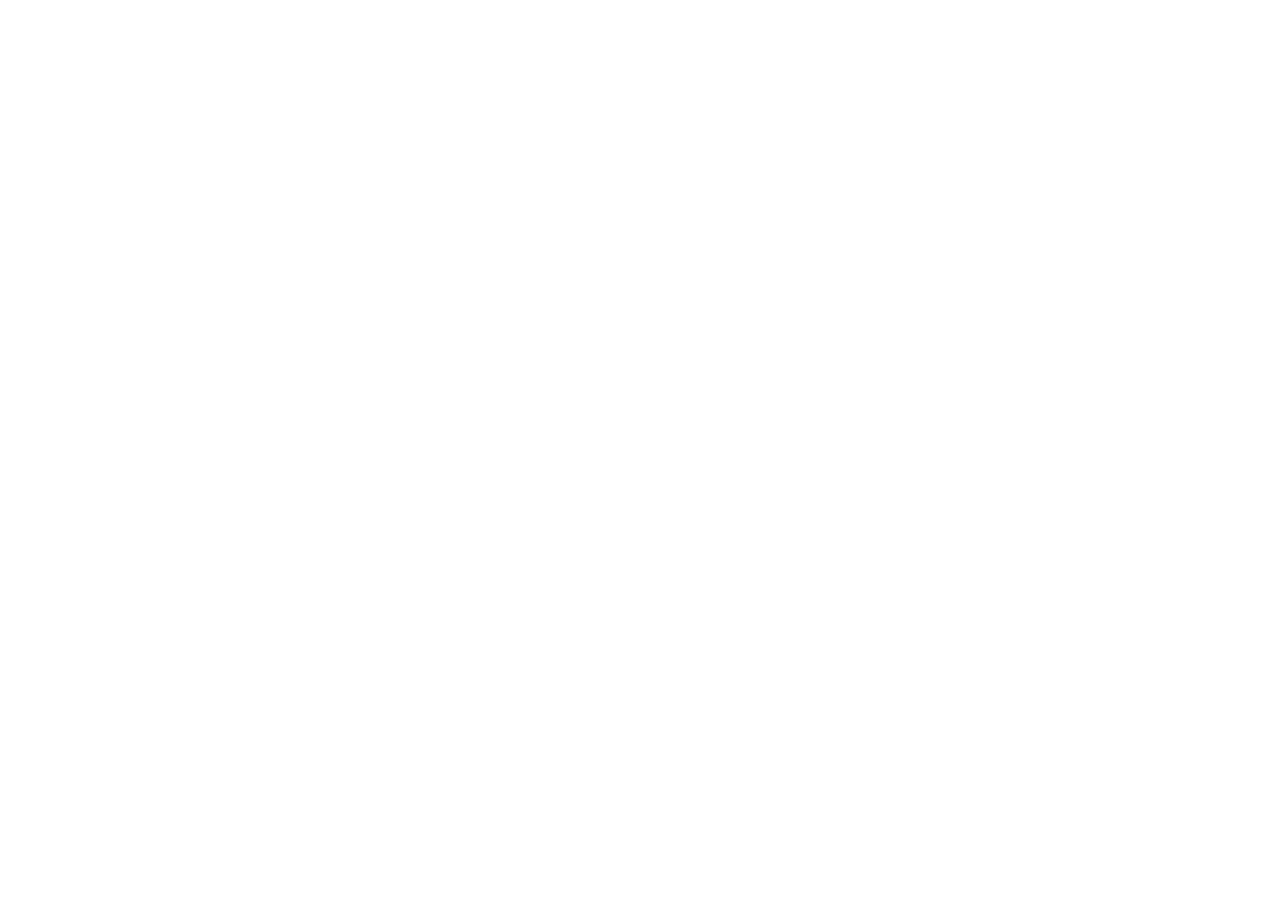
==== index.html @ 9aac25c1 "Initial state" ====
<!DOCTYPE html>
<html lang="en">
<head>
    <meta charset="UTF-8">
    <meta name="viewport" content="width=device-width, initial-scale=1.0">
    <meta http-equiv="X-UA-Compatible" content="ie=edge">
    <title>CSS Grid demo - Home</title>
</head>
<body>
    
</body>
</html>
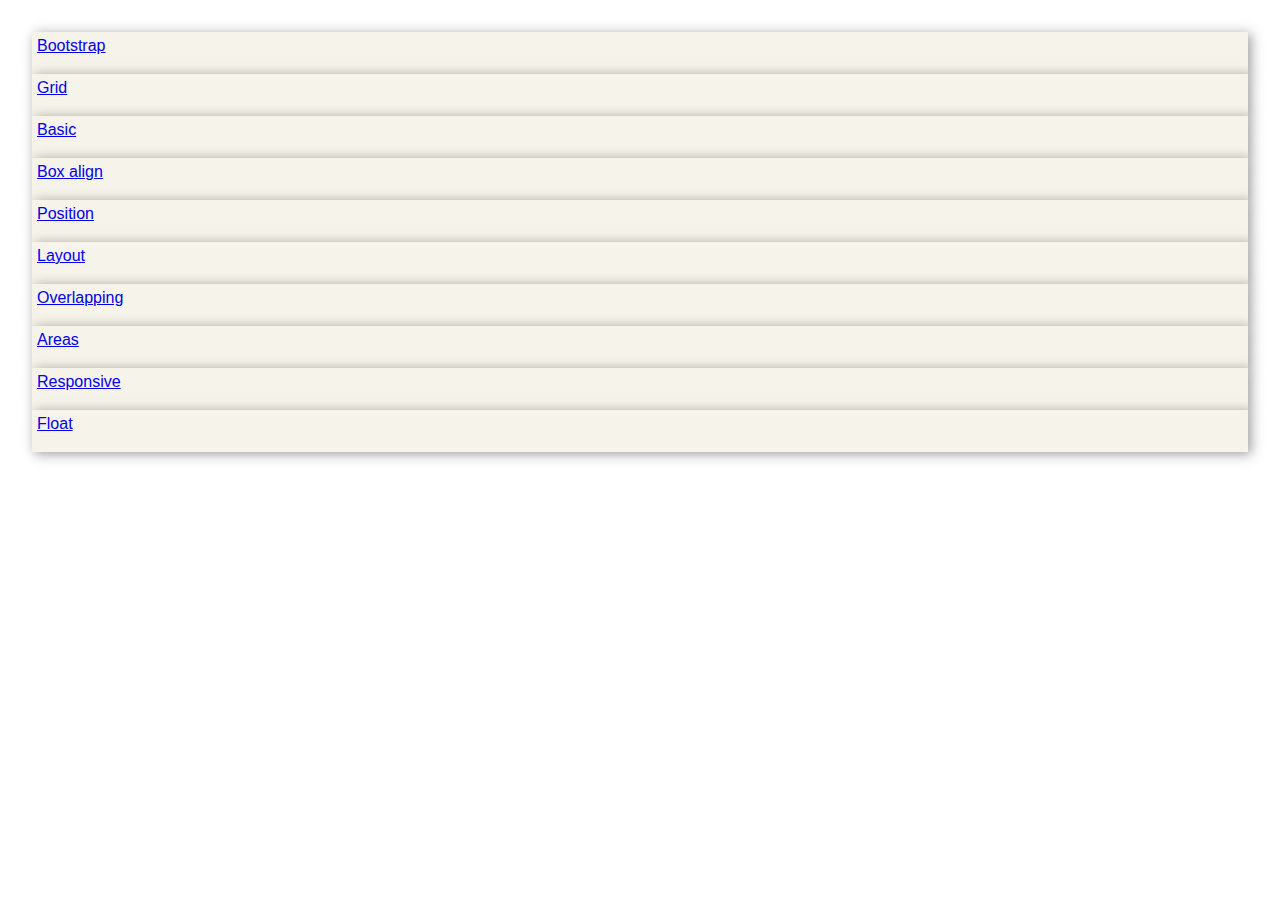
==== commit 6509a760: "Index page added and common CSS files" ====
--- a/index.html
+++ b/index.html
@@ -5,8 +5,20 @@
     <meta name="viewport" content="width=device-width, initial-scale=1.0">
     <meta http-equiv="X-UA-Compatible" content="ie=edge">
     <title>CSS Grid demo - Home</title>
+    <link href="css/styles.css" rel="stylesheet" type="text/css">
 </head>
 <body>
-    
+    <dl>
+        <dt><a href="bootstrap.html">Bootstrap</a></dt>
+        <dt><a href="grid.html">Grid</a></dt>
+        <dt><a href="basic.html">Basic</a></dt>
+        <dt><a href="box-align.html">Box align</a></dt>
+        <dt><a href="position.html">Position</a></dt>
+        <dt><a href="layout.html">Layout</a></dt>
+        <dt><a href="overlap.html">Overlapping</a></dt>
+        <dt><a href="areas.html">Areas</a></dt>
+        <dt><a href="responsive.html">Responsive</a></dt>
+        <dt><a href="float.html">Float</a></dt>
+    </dl>
 </body>
 </html>--- a/css/styles.css
+++ b/css/styles.css
@@ -0,0 +1,45 @@
+* {
+    padding: 0;
+    margin: 0;
+}
+
+body {
+    font-family: sans-serif;
+    padding: 1em;
+}
+
+.container {
+    box-shadow: 0 0 5px 5px rgba(0,0,0,0.25);
+    padding: 1em;
+}
+
+.box {
+    box-shadow: 0 0 3px 3px rgba(0,0,0,0.2);
+    padding: 5px;
+
+    background-color: #1EAAFC;
+    background-image: linear-gradient(130deg, #6C52D9 0%, #1EAAFC 85%, #3EDFD7 100%);
+    color: #fff;
+    border-radius: 4px;
+    border: 3px solid #171717;
+}
+
+dl {
+    display: block;
+    margin: 1em;
+}
+
+dt {
+    background: #f6f3ea;
+    box-shadow: 3px 2px 12px rgba(0, 0, 0, 0.4);
+    min-height: 32px;
+    padding: 5px;
+}
+
+.bar {
+    position: absolute;
+    top: 10px;
+    right: 10px;
+    border: solid 2px lime;
+    background: darkgrey;
+}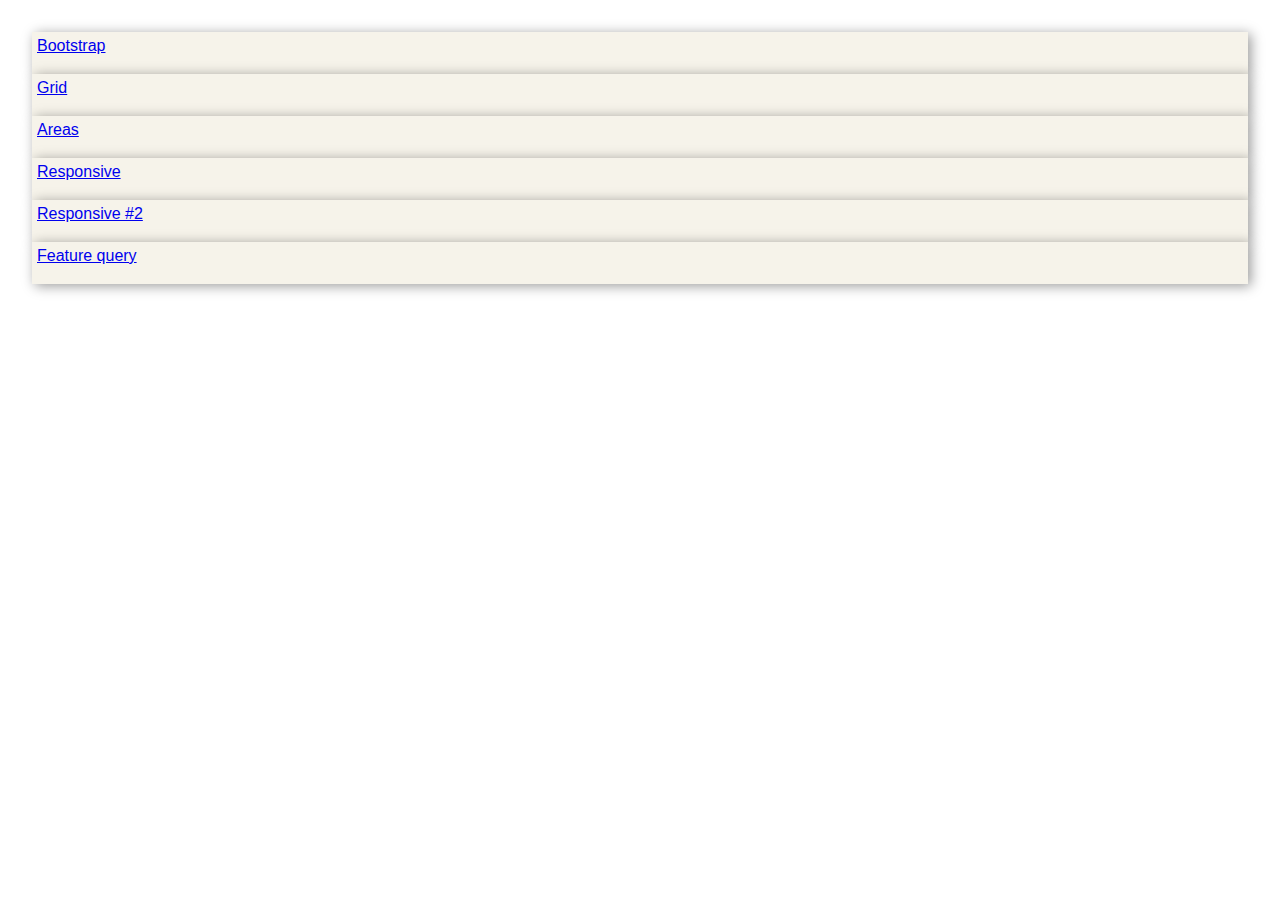
==== commit 5a16a701: "Other pages added with initial markup" ====
--- a/index.html
+++ b/index.html
@@ -9,16 +9,12 @@
 </head>
 <body>
     <dl>
-        <dt><a href="bootstrap.html">Bootstrap</a></dt>
-        <dt><a href="grid.html">Grid</a></dt>
-        <dt><a href="basic.html">Basic</a></dt>
-        <dt><a href="box-align.html">Box align</a></dt>
-        <dt><a href="position.html">Position</a></dt>
-        <dt><a href="layout.html">Layout</a></dt>
-        <dt><a href="overlap.html">Overlapping</a></dt>
-        <dt><a href="areas.html">Areas</a></dt>
-        <dt><a href="responsive.html">Responsive</a></dt>
-        <dt><a href="float.html">Float</a></dt>
+        <dt><a href="00_bootstrap.html">Bootstrap</a></dt>
+        <dt><a href="01_grid.html">Grid</a></dt>
+        <dt><a href="02_areas.html">Areas</a></dt>
+        <dt><a href="03_responsive.html">Responsive </a></dt>
+        <dt><a href="04_responsive2.html">Responsive #2</a></dt>
+        <dt><a href="05_feature-query.html">Feature query</a></dt>
     </dl>
 </body>
 </html>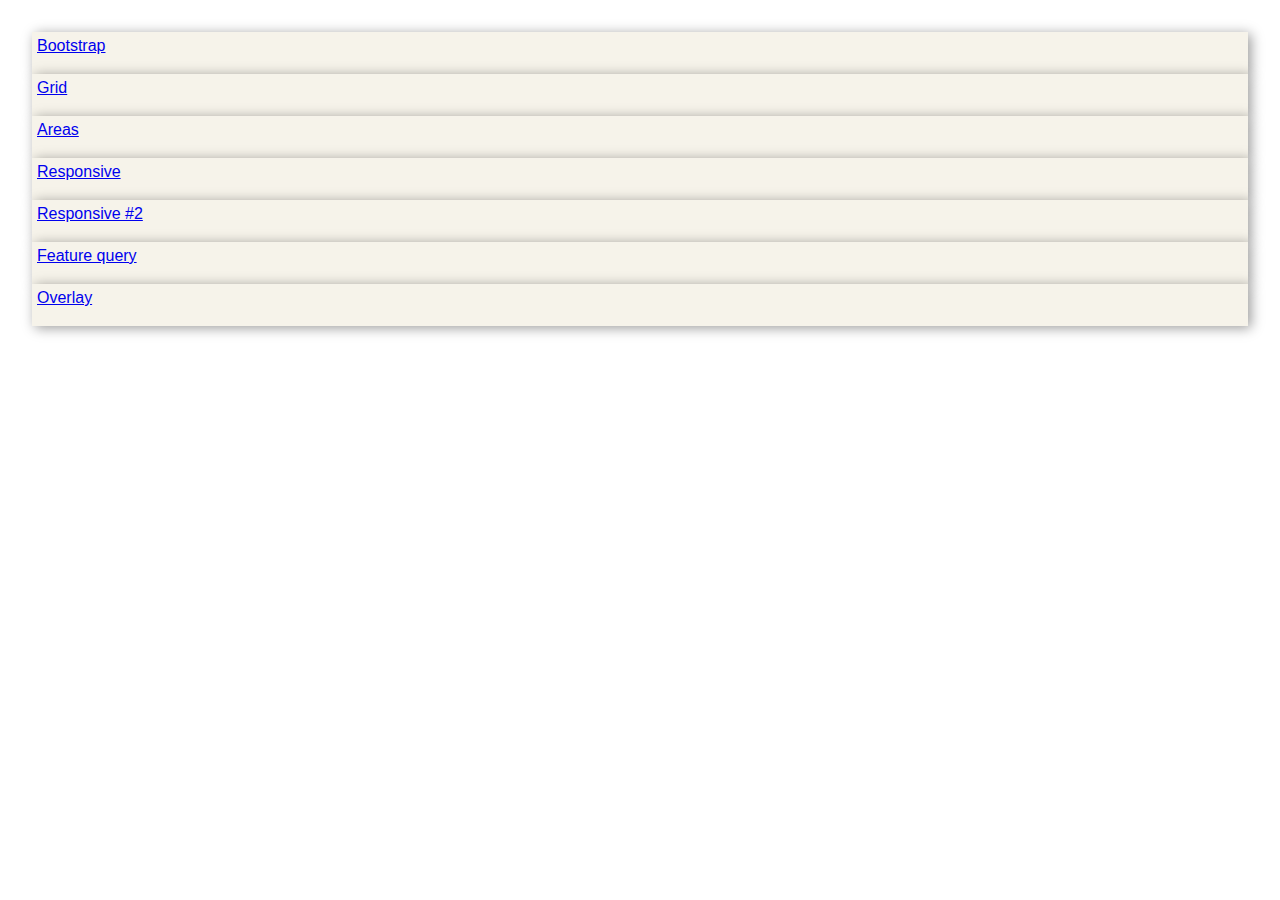
==== commit 89820012: "Overlay sample fix and updated index page" ====
--- a/index.html
+++ b/index.html
@@ -15,6 +15,7 @@
         <dt><a href="03_responsive.html">Responsive </a></dt>
         <dt><a href="04_responsive2.html">Responsive #2</a></dt>
         <dt><a href="05_feature-query.html">Feature query</a></dt>
+        <dt><a href="99_overlay.html">Overlay</a></dt>
     </dl>
 </body>
 </html>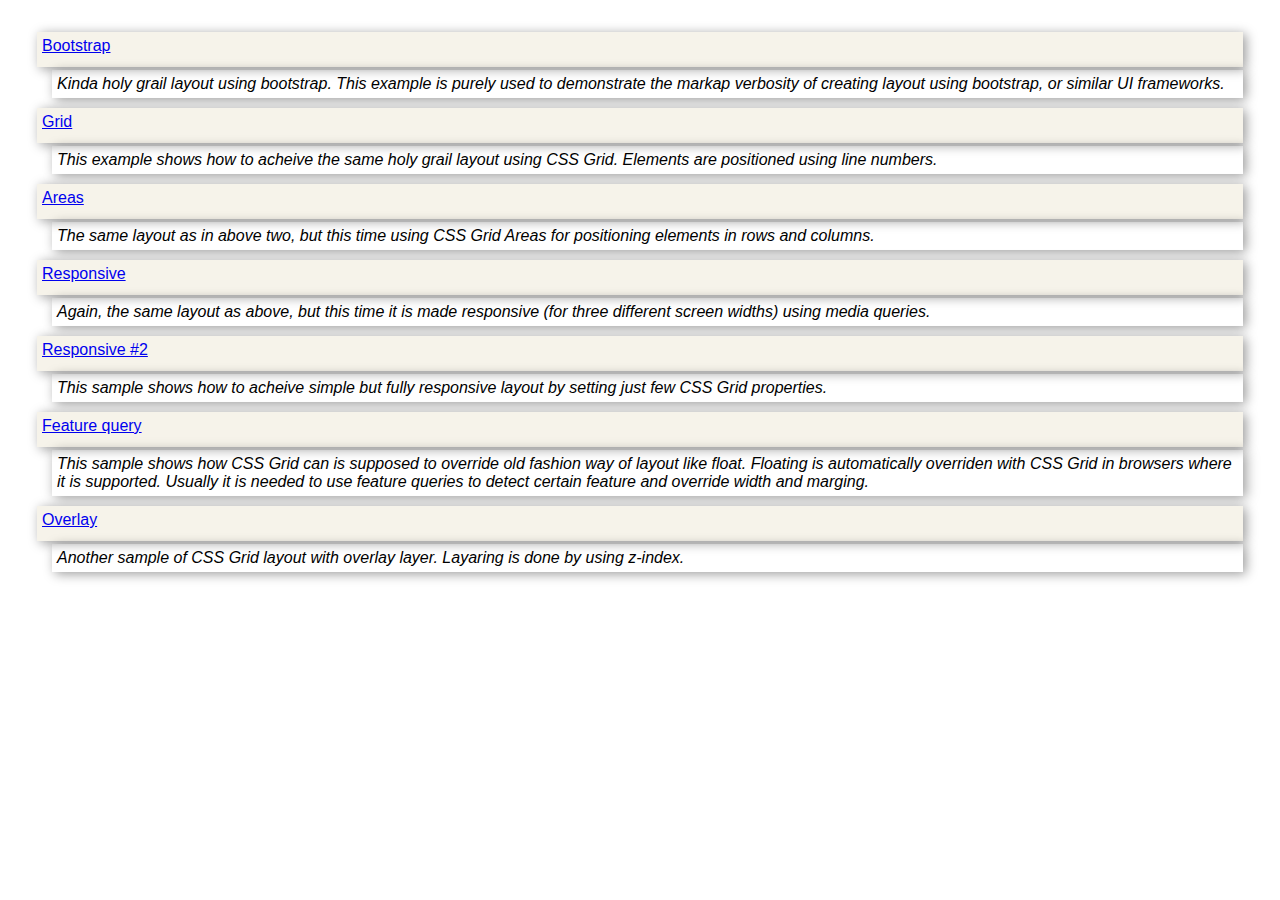
==== commit 90a4f0f0: "Descriptions for pages added to Index page. And few other minor adjustments." ====
--- a/index.html
+++ b/index.html
@@ -9,13 +9,27 @@
 </head>
 <body>
     <dl>
-        <dt><a href="00_bootstrap.html">Bootstrap</a></dt>
-        <dt><a href="01_grid.html">Grid</a></dt>
-        <dt><a href="02_areas.html">Areas</a></dt>
-        <dt><a href="03_responsive.html">Responsive </a></dt>
-        <dt><a href="04_responsive2.html">Responsive #2</a></dt>
-        <dt><a href="05_feature-query.html">Feature query</a></dt>
-        <dt><a href="99_overlay.html">Overlay</a></dt>
+        <dt><a href="00_bootstrap.html">Bootstrap</a>
+            <dd>Kinda holy grail layout using bootstrap. This example is purely used to demonstrate the markap verbosity of creating layout using bootstrap, or similar UI frameworks.</dd>
+        </dt>
+        <dt><a href="01_grid.html">Grid</a>
+            <dd>This example shows how to acheive the same holy grail layout using CSS Grid. Elements are positioned using line numbers.</dd>
+        </dt>
+        <dt><a href="02_areas.html">Areas</a>
+            <dd>The same layout as in above two, but this time using CSS Grid Areas for positioning elements in rows and columns.</dd>
+        </dt>
+        <dt><a href="03_responsive.html">Responsive</a>
+            <dd>Again, the same layout as above, but this time it is made responsive (for three different screen widths) using media queries.</dd>
+        </dt>
+        <dt><a href="04_responsive2.html">Responsive #2</a>
+            <dd>This sample shows how to acheive simple but fully responsive layout by setting just few CSS Grid properties.</dd>
+        </dt>
+        <dt><a href="05_feature-query.html">Feature query</a>
+            <dd>This sample shows how CSS Grid can is supposed to override old fashion way of layout like float. Floating is automatically overriden with CSS Grid in browsers where it is supported. Usually it is needed to use feature queries to detect certain feature and override width and marging.</dd>
+        </dt>
+        <dt><a href="99_overlay.html">Overlay</a>
+            <dd>Another sample of CSS Grid layout with overlay layer. Layaring is done by using z-index.</dd>
+        </dt>
     </dl>
 </body>
 </html>--- a/css/styles.css
+++ b/css/styles.css
@@ -32,8 +32,16 @@
 dt {
     background: #f6f3ea;
     box-shadow: 3px 2px 12px rgba(0, 0, 0, 0.4);
-    min-height: 32px;
+    min-height: 25px;
     padding: 5px;
+    margin: 5px 5px 3px 5px;
+}
+
+dd {
+    margin: 0 5px 10px 20px;
+    padding: 5px;
+    box-shadow: 3px 2px 12px rgba(0, 0, 0, 0.4);
+    font-style: italic;
 }
 
 .bar {
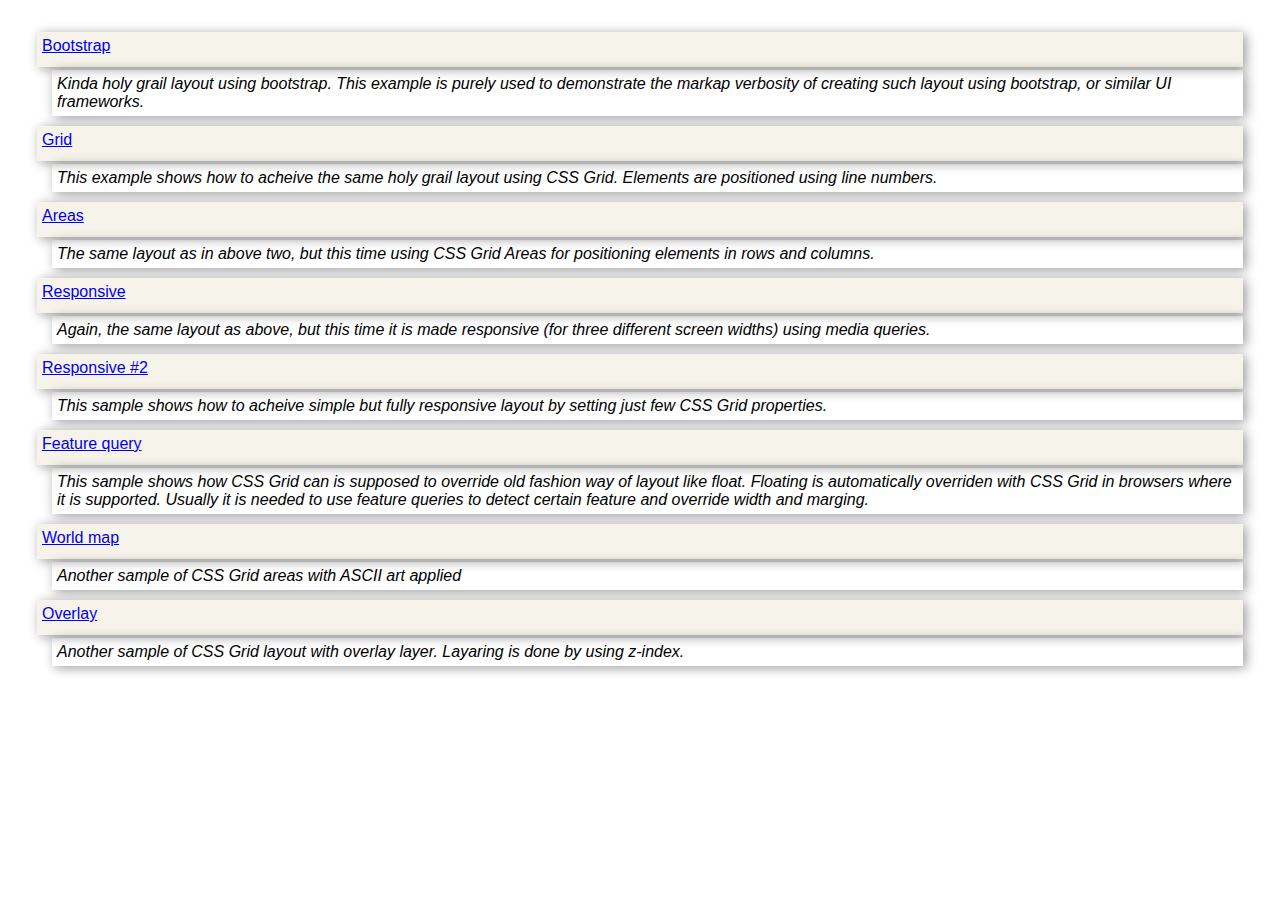
==== commit a52fc479: "World map page with CSS Grid areas added." ====
--- a/index.html
+++ b/index.html
@@ -10,7 +10,7 @@
 <body>
     <dl>
         <dt><a href="00_bootstrap.html">Bootstrap</a>
-            <dd>Kinda holy grail layout using bootstrap. This example is purely used to demonstrate the markap verbosity of creating layout using bootstrap, or similar UI frameworks.</dd>
+            <dd>Kinda holy grail layout using bootstrap. This example is purely used to demonstrate the markap verbosity of creating such layout using bootstrap, or similar UI frameworks.</dd>
         </dt>
         <dt><a href="01_grid.html">Grid</a>
             <dd>This example shows how to acheive the same holy grail layout using CSS Grid. Elements are positioned using line numbers.</dd>
@@ -27,6 +27,9 @@
         <dt><a href="05_feature-query.html">Feature query</a>
             <dd>This sample shows how CSS Grid can is supposed to override old fashion way of layout like float. Floating is automatically overriden with CSS Grid in browsers where it is supported. Usually it is needed to use feature queries to detect certain feature and override width and marging.</dd>
         </dt>
+        <dt><a href="92_worldmap.html">World map</a>
+            <dd>Another sample of CSS Grid areas with ASCII art applied</dd>
+        </dt>
         <dt><a href="99_overlay.html">Overlay</a>
             <dd>Another sample of CSS Grid layout with overlay layer. Layaring is done by using z-index.</dd>
         </dt>
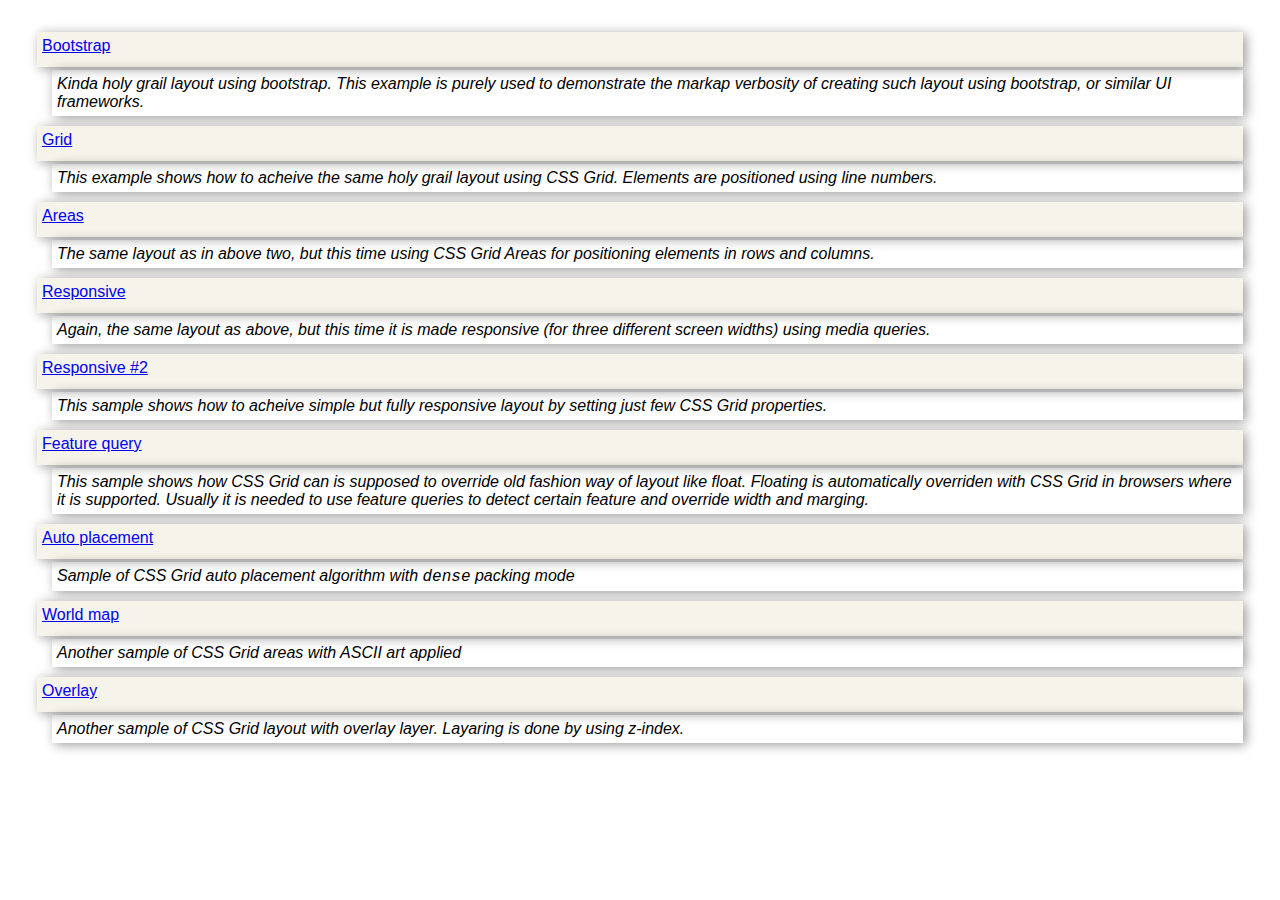
==== commit 95007818: "Added placement sample to home page menu, and separate class for code" ====
--- a/index.html
+++ b/index.html
@@ -27,6 +27,9 @@
         <dt><a href="05_feature-query.html">Feature query</a>
             <dd>This sample shows how CSS Grid can is supposed to override old fashion way of layout like float. Floating is automatically overriden with CSS Grid in browsers where it is supported. Usually it is needed to use feature queries to detect certain feature and override width and marging.</dd>
         </dt>
+        <dt><a href="91_placement.html">Auto placement</a>
+            <dd>Sample of CSS Grid auto placement algorithm with <span class="code">dense</span> packing mode</dd>
+        </dt>
         <dt><a href="92_worldmap.html">World map</a>
             <dd>Another sample of CSS Grid areas with ASCII art applied</dd>
         </dt>
--- a/css/styles.css
+++ b/css/styles.css
@@ -50,4 +50,28 @@
     right: 10px;
     border: solid 2px lime;
     background: darkgrey;
+}
+
+.float {
+	position: fixed;
+	width: 60px;
+	height: 60px;
+	bottom: 40px;
+	right: 40px;
+	background-color:#0C9;
+	color:#FFF;
+	border-radius: 50px;
+	text-align: center;
+    box-shadow: 3px 2px 12px rgba(0, 0, 0, 0.4);
+    display: flex;
+    flex-direction: column;
+    justify-content: center;
+}
+
+.float:hover {
+    transform: scale(1.1); 
+}
+
+.code {
+    font-family: 'Courier New', Courier, monospace
 }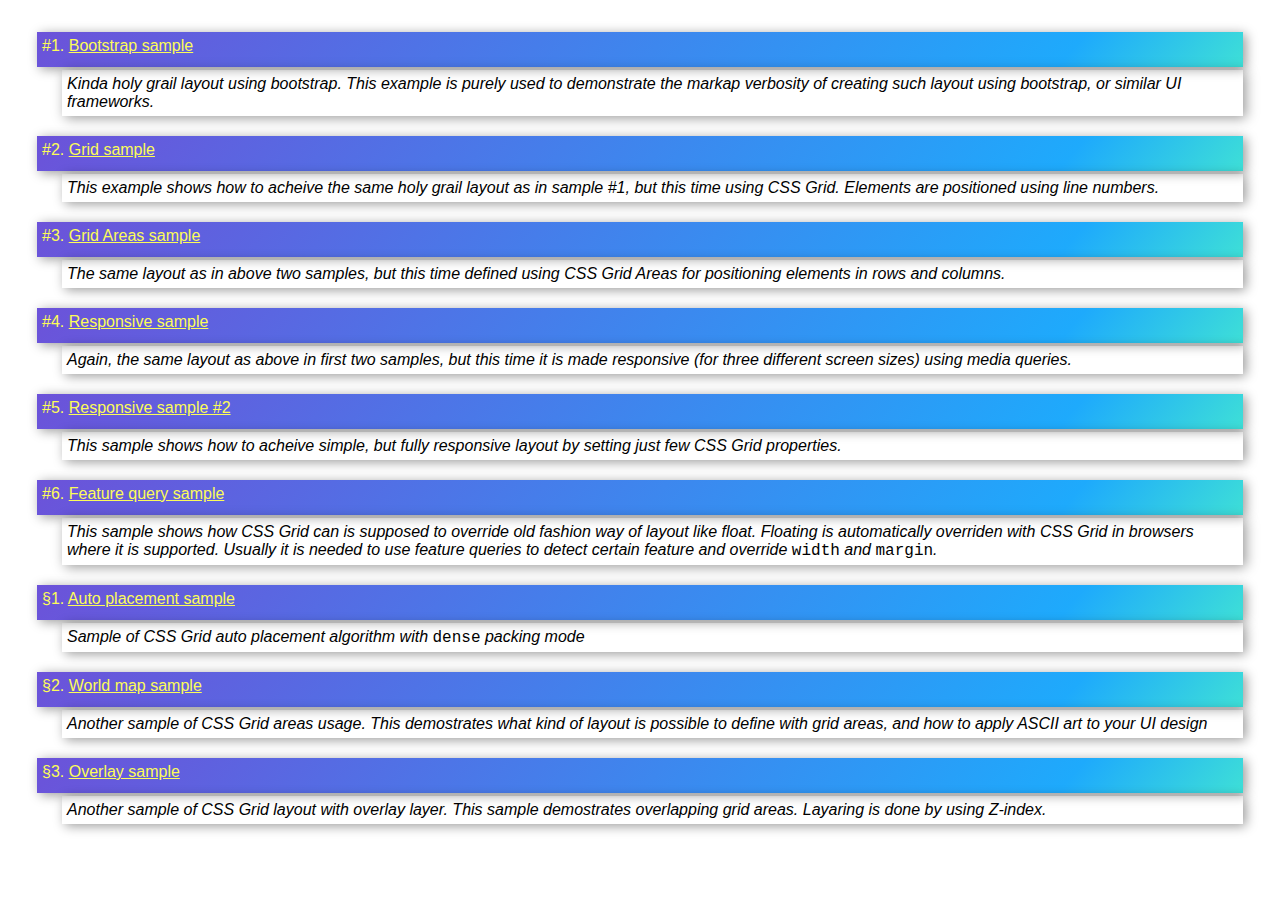
==== commit 404c3321: "Changed descriptions, and rearranged the structure of samples menu. Additional CSS classes." ====
--- a/index.html
+++ b/index.html
@@ -8,34 +8,54 @@
     <link href="css/styles.css" rel="stylesheet" type="text/css">
 </head>
 <body>
+    <div>
     <dl>
-        <dt><a href="00_bootstrap.html">Bootstrap</a>
+        <dt>
+            <span>#1.</span>
+            <a href="00_bootstrap.html">Bootstrap sample</a>
             <dd>Kinda holy grail layout using bootstrap. This example is purely used to demonstrate the markap verbosity of creating such layout using bootstrap, or similar UI frameworks.</dd>
         </dt>
-        <dt><a href="01_grid.html">Grid</a>
-            <dd>This example shows how to acheive the same holy grail layout using CSS Grid. Elements are positioned using line numbers.</dd>
+        <dt>
+            <span>#2.</span>
+            <a href="01_grid.html">Grid sample</a>
+            <dd>This example shows how to acheive the same holy grail layout as in sample #1, but this time using CSS Grid. Elements are positioned using line numbers.</dd>
         </dt>
-        <dt><a href="02_areas.html">Areas</a>
-            <dd>The same layout as in above two, but this time using CSS Grid Areas for positioning elements in rows and columns.</dd>
+        <dt>
+            <span>#3.</span>
+            <a href="02_areas.html">Grid Areas sample</a>
+            <dd>The same layout as in above two samples, but this time defined using CSS Grid Areas for positioning elements in rows and columns.</dd>
         </dt>
-        <dt><a href="03_responsive.html">Responsive</a>
-            <dd>Again, the same layout as above, but this time it is made responsive (for three different screen widths) using media queries.</dd>
+        <dt>
+            <span>#4.</span>
+            <a href="03_responsive.html">Responsive sample</a>
+            <dd>Again, the same layout as above in first two samples, but this time it is made responsive (for three different screen sizes) using media queries.</dd>
         </dt>
-        <dt><a href="04_responsive2.html">Responsive #2</a>
-            <dd>This sample shows how to acheive simple but fully responsive layout by setting just few CSS Grid properties.</dd>
+        <dt>
+            <span>#5.</span>
+            <a href="04_responsive2.html">Responsive sample #2</a>
+            <dd>This sample shows how to acheive simple, but fully responsive layout by setting just few CSS Grid properties.</dd>
         </dt>
-        <dt><a href="05_feature-query.html">Feature query</a>
-            <dd>This sample shows how CSS Grid can is supposed to override old fashion way of layout like float. Floating is automatically overriden with CSS Grid in browsers where it is supported. Usually it is needed to use feature queries to detect certain feature and override width and marging.</dd>
+        <dt>
+            <span>#6.</span>
+            <a href="05_feature-query.html">Feature query sample</a>
+            <dd>This sample shows how CSS Grid can is supposed to override old fashion way of layout like float. Floating is automatically overriden with CSS Grid in browsers where it is supported. Usually it is needed to use feature queries to detect certain feature and override <span class="code">width</span> and <span class="code">margin</span>.</dd>
         </dt>
-        <dt><a href="91_placement.html">Auto placement</a>
+        <dt>
+            <span>§1.</span> 
+            <a href="91_placement.html">Auto placement sample</a>
             <dd>Sample of CSS Grid auto placement algorithm with <span class="code">dense</span> packing mode</dd>
         </dt>
-        <dt><a href="92_worldmap.html">World map</a>
-            <dd>Another sample of CSS Grid areas with ASCII art applied</dd>
+        <dt>
+            <span>§2.</span>
+            <a href="92_worldmap.html">World map sample</a>
+            <dd>Another sample of CSS Grid areas usage. This demostrates what kind of layout is possible to define with grid areas, and how to apply ASCII art to your UI design</dd>
         </dt>
-        <dt><a href="99_overlay.html">Overlay</a>
-            <dd>Another sample of CSS Grid layout with overlay layer. Layaring is done by using z-index.</dd>
+        <dt>
+            <span>§3.</span>
+            <a href="99_overlay.html">Overlay sample</a>
+            <dd>Another sample of CSS Grid layout with overlay layer. This sample demostrates overlapping grid areas. Layaring is done by using Z-index.</dd>
         </dt>
     </dl>
+    </div>
 </body>
 </html>--- a/css/styles.css
+++ b/css/styles.css
@@ -30,7 +30,9 @@
 }
 
 dt {
-    background: #f6f3ea;
+    /* background: #f6f3ea; */
+    background: #6C52D9;
+    background-image: linear-gradient(130deg, #6C52D9 0%, #1EAAFC 85%, #3EDFD7 100%);
     box-shadow: 3px 2px 12px rgba(0, 0, 0, 0.4);
     min-height: 25px;
     padding: 5px;
@@ -38,10 +40,18 @@
 }
 
 dd {
-    margin: 0 5px 10px 20px;
+    margin: 0 5px 20px 30px;
     padding: 5px;
     box-shadow: 3px 2px 12px rgba(0, 0, 0, 0.4);
     font-style: italic;
+}
+
+dt > a {
+    color: rgb(252, 252, 88);
+}
+
+dt > span {
+    color:rgb(252, 252, 88);
 }
 
 .bar {
@@ -58,7 +68,7 @@
 	height: 60px;
 	bottom: 40px;
 	right: 40px;
-	background-color:#0C9;
+	background-color:#6C52D9;
 	color:#FFF;
 	border-radius: 50px;
 	text-align: center;
@@ -69,9 +79,11 @@
 }
 
 .float:hover {
-    transform: scale(1.1); 
+    transform: scale(1.1);
+    color: rgb(255, 255, 24);
 }
 
 .code {
-    font-family: 'Courier New', Courier, monospace
+    font-family: 'Courier New', Courier, monospace;
+    font-style: normal;
 }